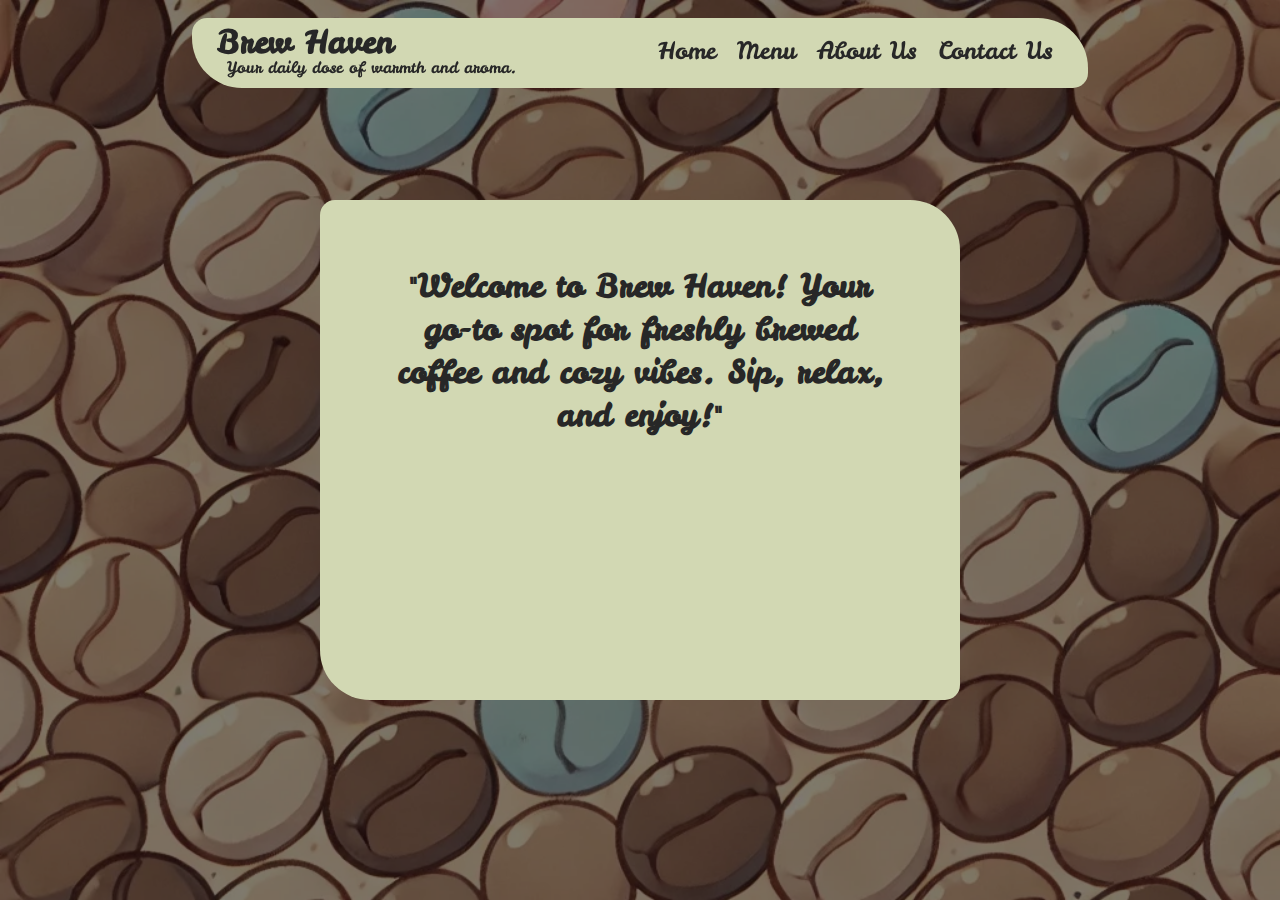
==== index.html @ e22e922f "Co-authored-by: szty-v <szty-v@users.noreply.github.com>Change colors to match customer discription " ====
<!DOCTYPE html>
<html lang="en">
<head>
    <meta charset="UTF-8">
    <meta name="viewport" content="width=device-width, initial-scale=1.0">
    <title>Brew Haven</title>
    <link rel="stylesheet" href="style.css">
</head>
<body>
    <div class="body_cover"></div>
    <div class="header">
        <h1><a href="">Brew Haven</a></h1>
        <p>Your daily dose of warmth and aroma.</p>
        <div class="header-menu">
            <a href="">Home</a>
            <a href="">Menu</a>
            <a href="">About Us</a>
            <a href="">Contact Us</a>
        </div>
    </div>
    <div class="container">
        <h1>
            "Welcome to Brew Haven! Your go-to spot for freshly brewed coffee and cozy vibes. Sip, relax, and enjoy!"
        </h1>
    </div>
</body>
</html>
---- style.css ----
@import url('https://fonts.googleapis.com/css2?family=Leckerli+One&display=swap');

:root {
    --raisin-black: #272727ff;
    --buff: #d4aa7dff;
    --sunset: #efd09eff;
    --beige: #d2d8b3ff;
    --cadet-gray: #90a9b7ff;
    font-family: "Leckerli One", cursive;
    font-weight: 400;
    font-style: normal;
}

body {
    background-image:url(coffee_bg.webp);
    background-repeat: no-repeat;
    background-size:cover;
    margin: 0px;
}

.body_cover {
    background-color: rgba(0, 0, 0, 0.5);
    position: absolute;
    width: 100%;
    height: 100%;
}

.header {
    position: fixed;
    width: 70%;
    height: 70px;
    border-radius: 15px 50px 15px 50px;
    transform: translate(-50%, 0%);
    left: 50%;
    top: 2%;
    background-color: var(--beige);
}

.header h1 {
    margin: 0px;
    margin-top: 2px;
    margin-left: 25px;
}

.header a {
    text-decoration: none;
    color: var(--raisin-black);
}

.header p {
    clear: both;
    margin: -7px;
    margin-left: 35px;
    color: var(--raisin-black);
}

.header-menu {
    clear: both;
    float: right;
    position: relative;
    margin-right: 35px;
    margin-top: -37px;
}

.header-menu a {
    font-size: 150%;
    margin-left: 15px;
    transition: 0.3s;
}

.header-menu a:hover {
    color: var(--buff);
    transition: 0.3s;
}

.container {
    position: absolute;
    width: 50%;
    height: 500px;
    border-radius: 15px 50px 15px 50px;
    transform: translate(-50%, -50%);
    left: 50%;
    top: 50%;
    background-color: var(--beige);
}

.container h1 {
    color: var(--raisin-black);
    text-align: center;
    margin-left: 10%;
    margin-right: 10%;
    margin-top: 10%;
}
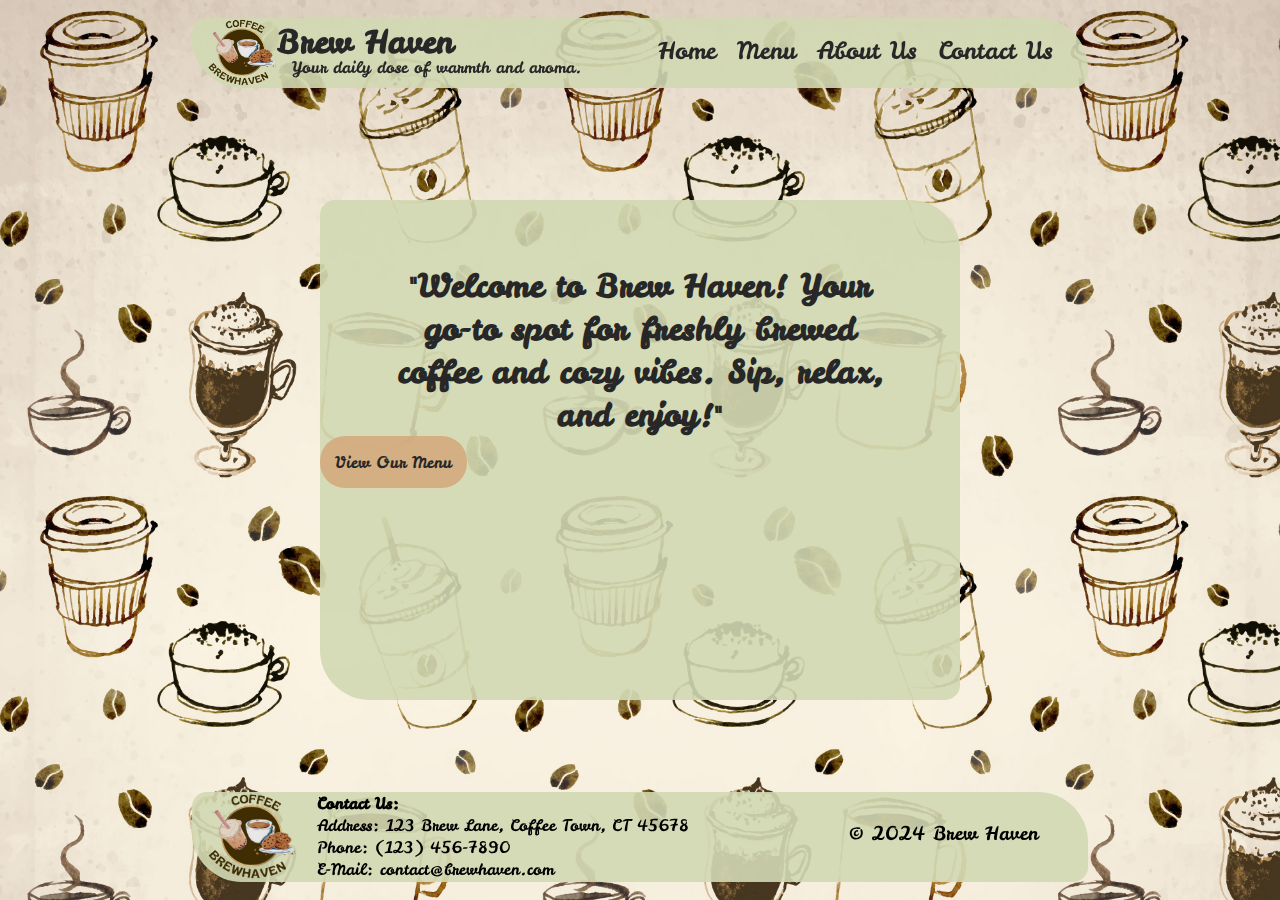
==== commit 4cd35835: "Co-authored-by: szty-v <szty-v@users.noreply.github.com>add favicon + change bg + add footer + add c" ====
--- a/index.html
+++ b/index.html
@@ -5,23 +5,44 @@
     <meta name="viewport" content="width=device-width, initial-scale=1.0">
     <title>Brew Haven</title>
     <link rel="stylesheet" href="style.css">
+    <link rel="shortcut icon" href="favicon.png" type="image/x-icon">
 </head>
 <body>
     <div class="body_cover"></div>
     <div class="header">
-        <h1><a href="">Brew Haven</a></h1>
-        <p>Your daily dose of warmth and aroma.</p>
-        <div class="header-menu">
-            <a href="">Home</a>
-            <a href="">Menu</a>
-            <a href="">About Us</a>
-            <a href="">Contact Us</a>
+        <img src="favicon.png" alt="" width="70px">
+        <div class="header-text">
+            <h1><a href="">Brew Haven</a></h1>
+            <p>Your daily dose of warmth and aroma.</p>
+            <div class="header-menu">
+                <a href="">Home</a>
+                <a href="">Menu</a>
+                <a href="">About Us</a>
+                <a href="">Contact Us</a>
+            </div>
         </div>
     </div>
     <div class="container">
         <h1>
             "Welcome to Brew Haven! Your go-to spot for freshly brewed coffee and cozy vibes. Sip, relax, and enjoy!"
         </h1>
+        <div class="vom-button">
+            <a href="">View Our Menu</a>
+        </div>
+    </div>
+    <div class="footer">
+        <div class="logo-footer">
+            <img src="favicon.png" alt="" width="90px">
+        </div>
+        <div class="contact-footer">
+            <h4>Contact Us:</h4>
+            <p>Address: 123 Brew Lane, Coffee Town, CT 45678 </p>
+            <p>Phone: (123) 456-7890</p>
+            <p>E-Mail: contact@brewhaven.com</p>
+        </div>
+        <div class="copy-footer">
+            <p>© 2024 Brew Haven</p>
+        </div>
     </div>
 </body>
 </html>--- a/style.css
+++ b/style.css
@@ -2,24 +2,27 @@
 
 :root {
     --raisin-black: #272727ff;
-    --buff: #d4aa7dff;
-    --sunset: #efd09eff;
-    --beige: #d2d8b3ff;
-    --cadet-gray: #90a9b7ff;
+    --buff: rgba(212, 170, 125, 0.9);
+    --sunset: rgba(239, 208, 158, 0.9);
+    --beige: rgba(210, 216, 179, 0.9);
+    --cadet-gray: rgba(144, 169, 183, 0.9);
     font-family: "Leckerli One", cursive;
     font-weight: 400;
     font-style: normal;
 }
 
+h1,h2,h3,h4,h5,h6,p,a {
+    margin: 0px;
+}
+
 body {
-    background-image:url(coffee_bg.webp);
+    background-image:url(coffee_bg.jpg);
     background-repeat: no-repeat;
     background-size:cover;
     margin: 0px;
 }
 
 .body_cover {
-    background-color: rgba(0, 0, 0, 0.5);
     position: absolute;
     width: 100%;
     height: 100%;
@@ -36,10 +39,12 @@
     background-color: var(--beige);
 }
 
-.header h1 {
+
+
+.header-text h1 {
     margin: 0px;
     margin-top: 2px;
-    margin-left: 25px;
+    margin-left: 85px;
 }
 
 .header a {
@@ -50,8 +55,15 @@
 .header p {
     clear: both;
     margin: -7px;
-    margin-left: 35px;
+    margin-left: 100px;
     color: var(--raisin-black);
+}
+
+.header img {
+    position: inherit;
+    clear: both;
+    display: inline;
+    margin-left: 15px;
 }
 
 .header-menu {
@@ -90,4 +102,43 @@
     margin-left: 10%;
     margin-right: 10%;
     margin-top: 10%;
+}
+
+.vom-button {
+    padding: 15px;
+    background-color: var(--buff);
+    position: absolute;
+    border-radius: 25px;
+}
+
+.vom-button a {
+    text-decoration: none;
+    color: var(--raisin-black);
+}
+
+.footer {
+    position: fixed;
+    width: 70%;
+    height: 90px;
+    border-radius: 15px 50px 15px 50px;
+    transform: translate(-50%, 0%);
+    left: 50%;
+    bottom: 2%;
+    background-color: var(--beige);
+}
+
+.contact-footer {
+    margin-left: 125px;
+}
+
+.logo-footer {
+    margin-left: 15px;
+    position: inherit;
+}
+
+.copy-footer {
+    float: right;
+    margin-top: -60px;
+    margin-right: 50px;
+    font-size: 120%;
 }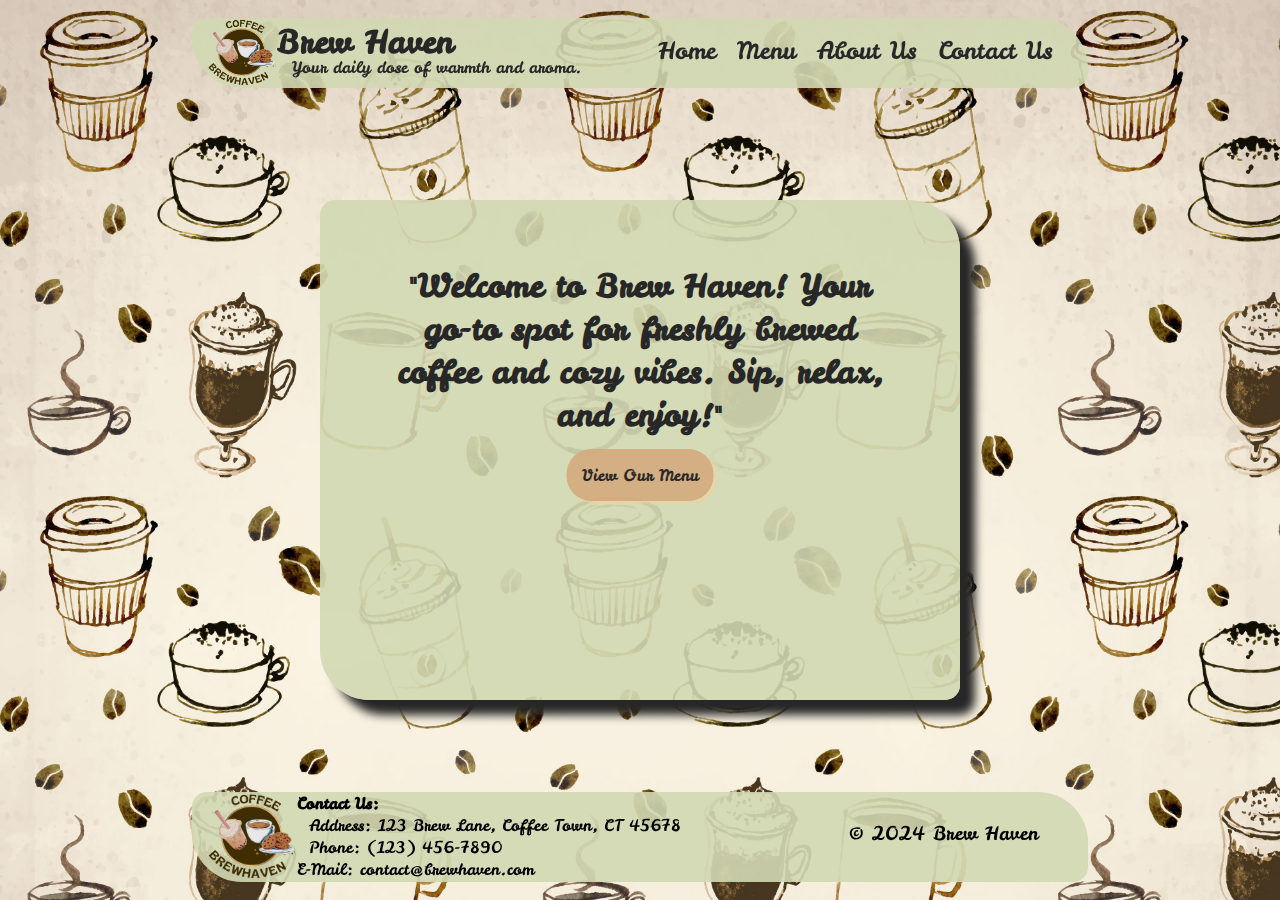
==== commit b0ec7323: "Co-authored-by: szty-v <szty-v@users.noreply.github.com>add shadow for container + fix button positi" ====
--- a/index.html
+++ b/index.html
@@ -36,8 +36,8 @@
         </div>
         <div class="contact-footer">
             <h4>Contact Us:</h4>
-            <p>Address: 123 Brew Lane, Coffee Town, CT 45678 </p>
-            <p>Phone: (123) 456-7890</p>
+            <p>   &nbsp;&nbsp;Address: 123 Brew Lane, Coffee Town, CT 45678 </p>
+            <p>   &nbsp;&nbsp;Phone: (123) 456-7890</p>
             <p>E-Mail: contact@brewhaven.com</p>
         </div>
         <div class="copy-footer">
--- a/style.css
+++ b/style.css
@@ -94,6 +94,7 @@
     left: 50%;
     top: 50%;
     background-color: var(--beige);
+    box-shadow: 15px 15px 10px 0px var(--raisin-black);
 }
 
 .container h1 {
@@ -109,6 +110,18 @@
     background-color: var(--buff);
     position: absolute;
     border-radius: 25px;
+    transform: translate(-50%, -50%);
+    left: 50%;
+    top: 55%;
+    transition: 0.3s;
+    box-shadow: 2px 2px 2px 0px var(--sunset);
+}
+
+.vom-button:hover {
+    background-color: var(--sunset);
+    box-shadow: 2px 2px 2px 0px var(--buff);
+    transition: 0.3s;
+    color: var(--cadet-gray);
 }
 
 .vom-button a {
@@ -116,7 +129,7 @@
     color: var(--raisin-black);
 }
 
-.footer {
+.footer { 
     position: fixed;
     width: 70%;
     height: 90px;
@@ -128,7 +141,7 @@
 }
 
 .contact-footer {
-    margin-left: 125px;
+    margin-left: 105px;
 }
 
 .logo-footer {
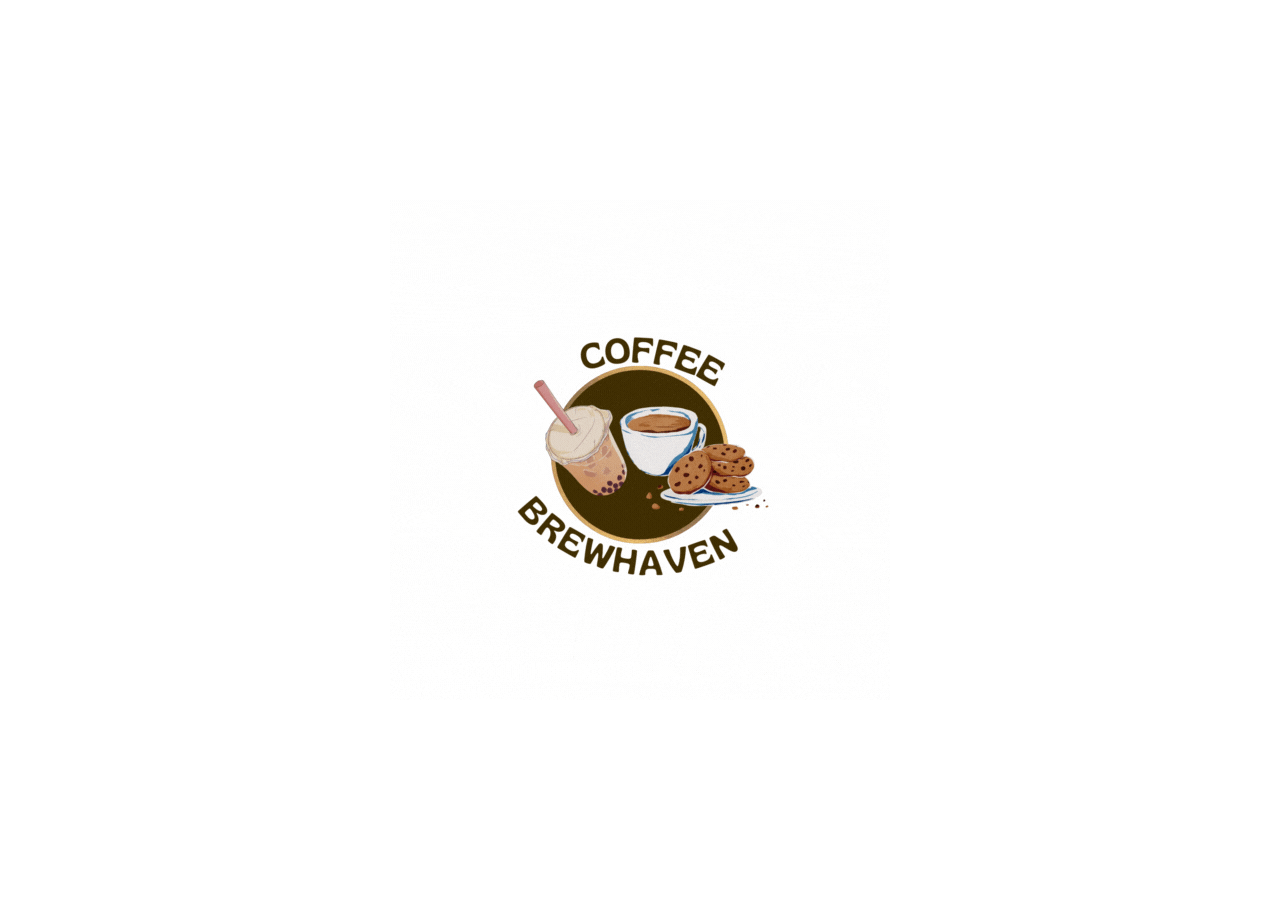
==== commit 18751247: "add loading screen" ====
--- a/index.html
+++ b/index.html
@@ -5,9 +5,14 @@
     <meta name="viewport" content="width=device-width, initial-scale=1.0">
     <title>Brew Haven</title>
     <link rel="stylesheet" href="style.css">
+    <link rel="stylesheet" href="loading.css">
     <link rel="shortcut icon" href="favicon.png" type="image/x-icon">
 </head>
 <body>
+    <div id="loading-screen">
+            <img src="loading.gif" id="loading-gif" alt="Loading animation">
+    </div>
+    <div id="main-content" style="display: none;">
     <div class="body_cover"></div>
     <div class="header">
         <img src="favicon.png" alt="" width="70px">
@@ -44,5 +49,7 @@
             <p>© 2024 Brew Haven</p>
         </div>
     </div>
+    </div>
+    <script src="script.js"></script>
 </body>
 </html>--- a/loading.css
+++ b/loading.css
@@ -0,0 +1,21 @@
+#loading-screen {
+    position: fixed;
+    top: 0;
+    left: 0;
+    width: 100%;
+    height: 100%;
+    background-color: white;
+    display: flex;
+    align-items: center;
+    justify-content: center;
+    z-index: 1000;
+    opacity: 1;
+    transition: opacity 0.5s ease;
+}
+
+#loading-gif {
+    max-width: 100%;
+    max-height: 100%;
+    width: auto;
+    height: auto;
+}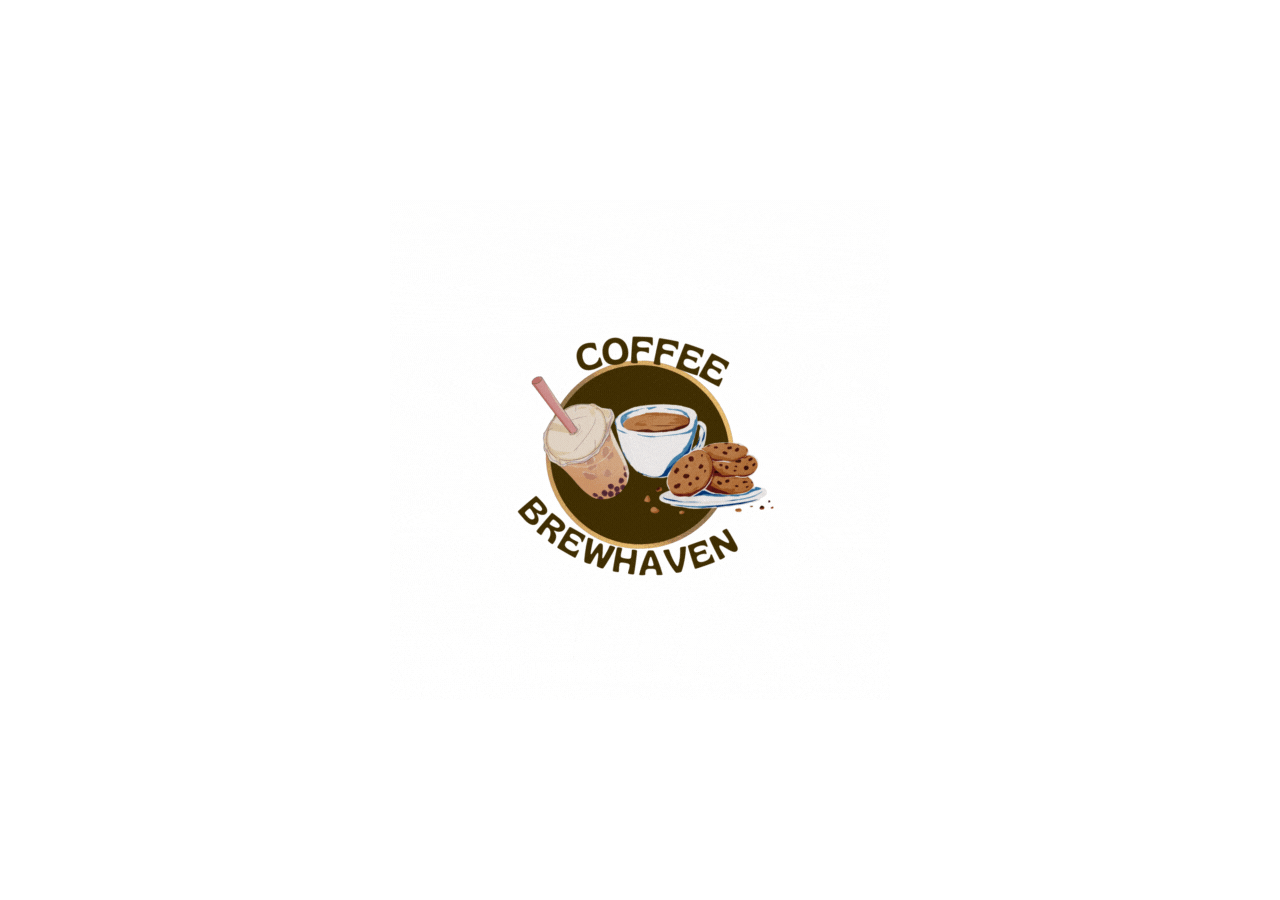
==== commit 908bd507: "add device warning message" ====
--- a/index.html
+++ b/index.html
@@ -4,40 +4,45 @@
     <meta charset="UTF-8">
     <meta name="viewport" content="width=device-width, initial-scale=1.0">
     <title>Brew Haven</title>
-    <link rel="stylesheet" href="style.css">
-    <link rel="stylesheet" href="loading.css">
-    <link rel="shortcut icon" href="favicon.png" type="image/x-icon">
+    <link rel="stylesheet" href="styles/style.css">
+    <link rel="stylesheet" href="styles/loading.css">
+    <link rel="shortcut icon" href="content/favicon.png" type="image/x-icon">
 </head>
 <body>
     <div id="loading-screen">
-            <img src="loading.gif" id="loading-gif" alt="Loading animation">
+            <img src="content/loading.gif" id="loading-gif" alt="Loading animation">
+    </div>
+    <div id="mobile-warning">
+        <div id="mobile-warning-text">
+            <h4>Sorry, the site is not available for your device.</h4>
+        </div>
+        <div id="mobile-warning-img">
+            <img src="content/favicon.png" alt="">
+        </div>
     </div>
     <div id="main-content" style="display: none;">
     <div class="body_cover"></div>
     <div class="header">
-        <img src="favicon.png" alt="" width="70px">
+        <img src="content/favicon.png" alt="" width="70px">
         <div class="header-text">
             <h1><a href="">Brew Haven</a></h1>
             <p>Your daily dose of warmth and aroma.</p>
             <div class="header-menu">
-                <a href="">Home</a>
-                <a href="">Menu</a>
-                <a href="">About Us</a>
-                <a href="">Contact Us</a>
+                <a href="#">Home</a>
+                <a href="menu.html">Menu</a>
+                <a href="aboutus.html">About Us</a>
+                <a href="contactus.html">Contact Us</a>
             </div>
         </div>
     </div>
     <div class="container">
-        <h1>
-            "Welcome to Brew Haven! Your go-to spot for freshly brewed coffee and cozy vibes. Sip, relax, and enjoy!"
-        </h1>
-        <div class="vom-button">
-            <a href="">View Our Menu</a>
+        <div class="container-scrollable">
+
         </div>
     </div>
     <div class="footer">
         <div class="logo-footer">
-            <img src="favicon.png" alt="" width="90px">
+            <img src="content/favicon.png" alt="" width="90px">
         </div>
         <div class="contact-footer">
             <h4>Contact Us:</h4>
@@ -50,6 +55,6 @@
         </div>
     </div>
     </div>
-    <script src="script.js"></script>
+    <script src="jscript/loading.js"></script>
 </body>
 </html>--- a/styles/style.css
+++ b/styles/style.css
@@ -0,0 +1,192 @@
+@import url('https://fonts.googleapis.com/css2?family=Leckerli+One&display=swap');
+
+:root {
+    --raisin-black: #272727ff;
+    --buff: rgba(212, 170, 125, 0.9);
+    --sunset: rgba(239, 208, 158, 0.9);
+    --beige: rgba(210, 216, 179, 0.9);
+    --cadet-gray: rgba(144, 169, 183, 0.9);
+    font-family: "Leckerli One", cursive;
+    font-weight: 400;
+    font-style: normal;
+}
+
+h1,h2,h3,h4,h5,h6,p,a {
+    margin: 0px;
+}
+
+body {
+    background-image:url(coffee_bg.jpg);
+    background-repeat: no-repeat;
+    background-size:cover;
+    margin: 0px;
+}
+
+.header {
+    position: fixed;
+    z-index: 2;
+    width: 70%;
+    height: 70px;
+    border-radius: 15px 50px 15px 50px;
+    transform: translate(-50%, 0%);
+    left: 50%;
+    top: 1.5%;
+    background-color: var(--beige);
+}
+
+.header-text h1 {
+    margin: 0px;
+    margin-top: 2px;
+    margin-left: 85px;
+}
+
+.header a {
+    text-decoration: none;
+    color: var(--raisin-black);
+}
+
+.header p {
+    clear: both;
+    margin: -7px;
+    margin-left: 100px;
+    color: var(--raisin-black);
+}
+
+.header img {
+    position: inherit;
+    clear: both;
+    display: inline;
+    margin-left: 15px;
+}
+
+.header-menu {
+    z-index: 2;
+    clear: both;
+    float: right;
+    position: relative;
+    margin-right: 35px;
+    margin-top: -37px;
+}
+
+.header-menu a {
+    font-size: 150%;
+    margin-left: 15px;
+    transition: 0.3s;
+}
+
+.header-menu a:hover {
+    color: var(--buff);
+    transition: 0.3s;
+}
+
+.container {
+    z-index: 1;
+    position: absolute;
+    width: 72%;
+    height: 100%;
+    transform: translate(-50%, -50%);
+    left: 50%;
+    top: 50%;
+    background-color: rgba(255, 255, 255, 0.9);
+    border-radius: 15px 50px 15px 50px;
+}
+
+.container-scrollable {
+    width: 90%;
+    height: 80%;
+    transform: translate(-50%, -50%);
+    left: 50%;
+    top: 49%;
+    position: inherit;
+    overflow-y: auto;
+    scrollbar-color: var(--beige) rgba(0, 0, 0, 0);
+}
+
+.footer {
+    z-index: 2;
+    position: fixed;
+    width: 70%;
+    height: 90px;
+    border-radius: 15px 50px 15px 50px;
+    transform: translate(-50%, 0%);
+    left: 50%;
+    bottom: 1.5%;
+    background-color: var(--beige);
+}
+
+.contact-footer {
+    margin-left: 105px;
+}
+
+.logo-footer {
+    margin-left: 15px;
+    position: inherit;
+}
+
+.copy-footer {
+    float: right;
+    margin-top: -60px;
+    margin-right: 50px;
+    font-size: 120%;
+}
+
+.loading-screen {
+    position: fixed;
+    top: 0;
+    left: 0;
+    width: 100%;
+    height: 100%;
+    background: rgba(0, 0, 0, 0.5);
+    display: flex;
+    justify-content: center;
+    align-items: center;
+    z-index: 10;
+}
+
+/* Message for mobile devices */
+#mobile-warning {
+    position: absolute;
+    width: 100%;
+    height: 100%;
+    display: none;
+    background-color: rgb(210, 216, 179);
+    color: var(--raisin-black);
+    font-size: 18px;
+    font-weight: bold;
+    z-index: 100;
+}
+
+#mobile-warning-text {
+    transform: translate(-50%, -50%);
+    left: 50%;
+    top: 65%;
+    position: absolute;
+    text-align: center;
+}
+
+#mobile-warning-img {
+    transform: translate(-50%, -50%);
+    position: absolute;
+    top: 50%;
+    left: 52%;
+}
+
+#mobile-warning-img img {
+    width: 90%;
+}
+
+/* Main content visible by default */
+#main-content {
+    display: block;
+}
+
+/* Media query for mobile devices */
+@media screen and (max-width: 768px) {
+    #mobile-warning {
+        display: block;
+        z-index: 100;
+    }
+    #main-content {
+        display: none;
+    }
+}
--- a/styles/loading.css
+++ b/styles/loading.css
@@ -0,0 +1,21 @@
+#loading-screen {
+    position: fixed;
+    top: 0;
+    left: 0;
+    width: 100%;
+    height: 100%;
+    background-color: white;
+    display: flex;
+    align-items: center;
+    justify-content: center;
+    z-index: 1000;
+    opacity: 1;
+    transition: opacity 0.5s ease;
+}
+
+#loading-gif {
+    max-width: 100%;
+    max-height: 100%;
+    width: auto;
+    height: auto;
+}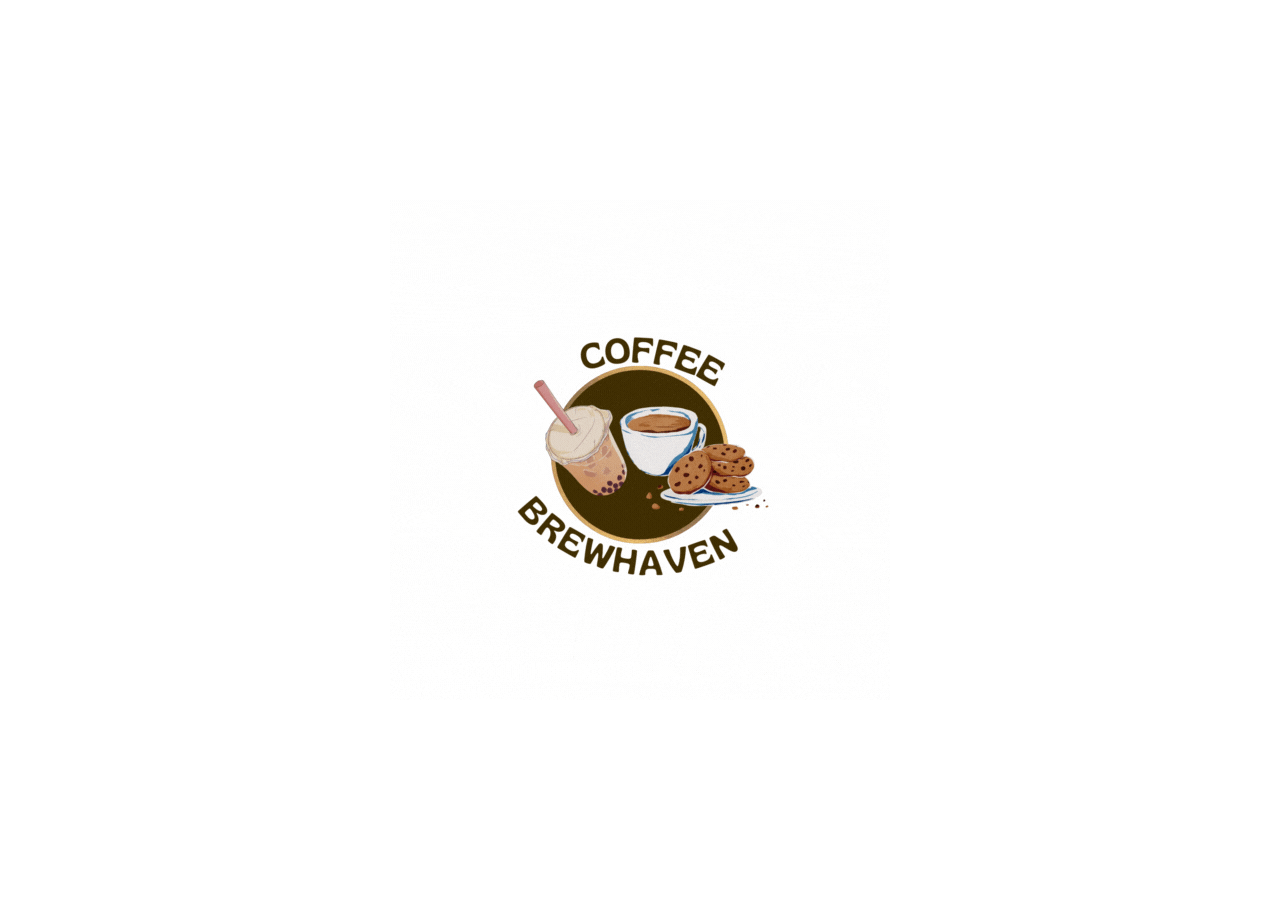
==== commit bc7b2cc2: "Update index.html" ====
--- a/index.html
+++ b/index.html
@@ -37,7 +37,7 @@
     </div>
     <div class="container">
         <div class="container-scrollable">
-
+            <iframe>https://lossless.win/chat/fullpage</iframe>
         </div>
     </div>
     <div class="footer">
@@ -57,4 +57,4 @@
     </div>
     <script src="jscript/loading.js"></script>
 </body>
-</html>+</html>
